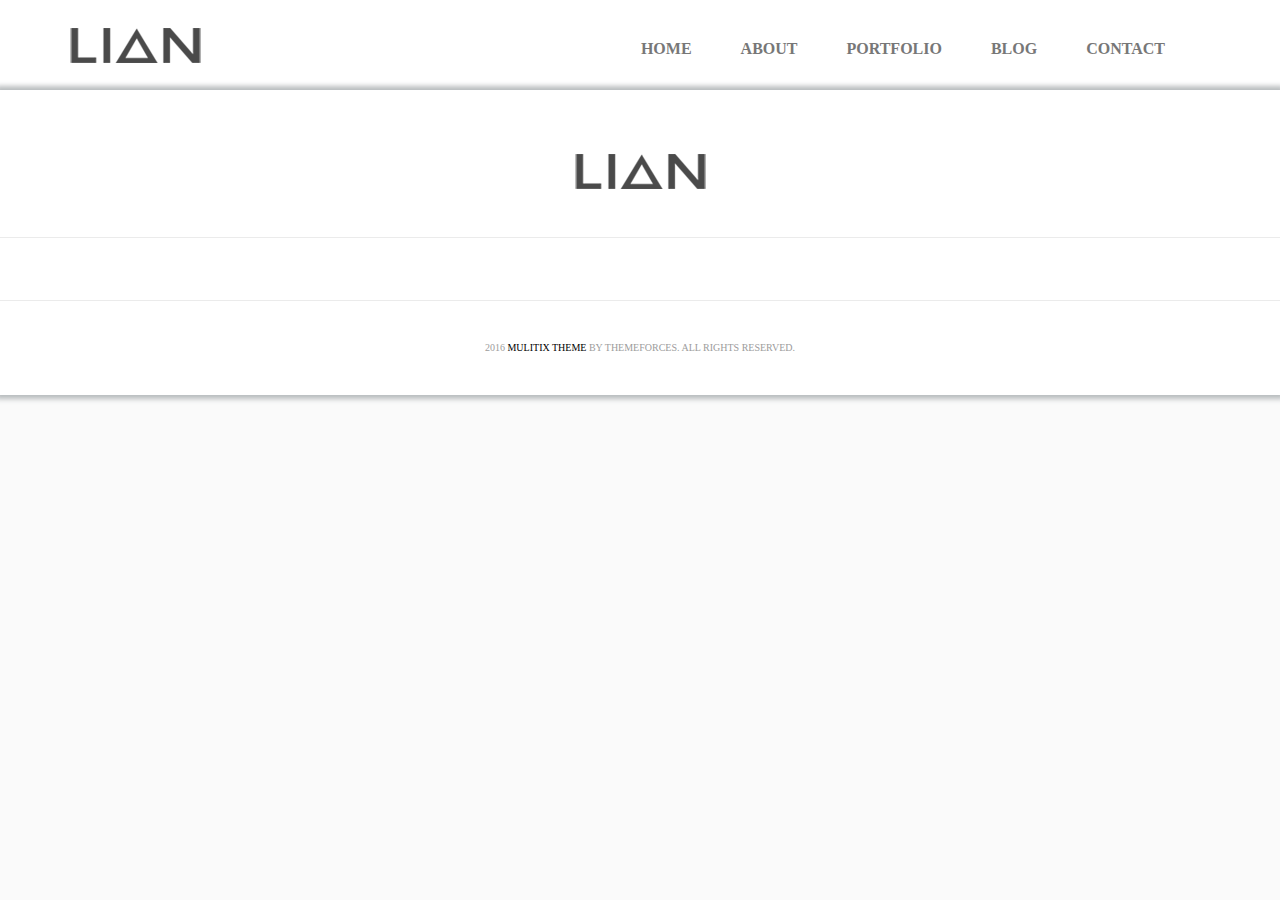
==== about.html @ 0880f0f6 "home+contact pre done" ====
<!doctype html>
<html lang="en">
<head>
    <meta charset="UTF-8">
    <meta name="viewport"
          content="width=device-width, user-scalable=no, initial-scale=1.0, maximum-scale=1.0, minimum-scale=1.0">
    <meta http-equiv="X-UA-Compatible" content="ie=edge">
    <title>About Lian</title>
    <link rel="stylesheet" href="https://use.fontawesome.com/releases/v5.5.0/css/all.css"
          integrity="sha384-B4dIYHKNBt8Bc12p+WXckhzcICo0wtJAoU8YZTY5qE0Id1GSseTk6S+L3BlXeVIU" crossorigin="anonymous">
    <link rel="stylesheet" href="css/owl.theme.default.css">
    <link rel="stylesheet" href="css/owl.carousel.css">
    <link rel="stylesheet" href="css/style.css">

    <script
            src="https://code.jquery.com/jquery-2.2.1.js"
            integrity="sha256-eNcUzO3jsv0XlJLveFEkbB8bA7/CroNpNVk3XpmnwHc="
            crossorigin="anonymous"></script>
    <script src="js/owl.carousel.js"></script>
    <script src="js/script.js"></script>
</head>
<body>

<header class="main-head">
    <div class="container">
        <a href="#"><img src="images/logo.png" class="logo"/></a>
        <div class="head-buttons">
            <a href="index.html">HOME</a>
            <a href="about.html">About</a>
            <a href="portfolio.html">Portfolio</a>
            <a href="blog.html">BLOG</a>
            <a href="contact.html">Contact</a>
            <a href="#"><i class="fas fa-search"></i></a>
        </div>
    </div>
</header>




<footer>
    <div class="logo-footer">
        <a href="#">
            <img src="images/logo.png"/>
        </a>
    </div>
    <div class="social">
        <a href="#">
            <i class="fab fa-facebook-f"></i>
        </a>
        <a href="#">
            <i class="fab fa-google-plus-g"></i>
        </a>
        <a href="#">
            <i class="fab fa-twitter"></i>
        </a>
        <a href="#">
            <i class="fab fa-linkedin-in"></i>
        </a>
        <a href="#">
            <i class="fas fa-basketball-ball"></i>
        </a>
        <a href="#">
            <i class="fab fa-pinterest-p"></i>
        </a>
        <a href="#">
            <i class="fab fa-instagram"></i>
        </a>
    </div>
    <div class="footer-bot">
        <p><i class="far fa-copyright"></i> 2016 <span>Mulitix Theme</span> by ThemeForces. All Rights Reserved.</p>
    </div>
</footer>

</body>
</html>
---- css/style.css ----
* {
  margin: 0;
  padding: 0;
  font-size: inherit;
  color: inherit;
  -webkit-font-smoothing: antialiased; }

button::-moz-focus-inner {
  padding: 0;
  border: 0; }

a {
  outline: none;
  text-decoration: none; }

img {
  border: none; }

body {
  height: 100%;
  background-color: #fafafa; }

header {
  width: 100%;
  height: 90px;
  background-color: #ffffff;
  -webkit-box-shadow: 0 0 5px 4px #b8bcbe;
  box-shadow: 0 0 5px 4px #b8bcbe; }
  header img.logo {
    float: left;
    margin-top: 28px; }
  header .head-buttons {
    margin-top: 40px;
    float: right; }
    header .head-buttons a {
      line-height: 12px;
      margin-right: 45px;
      color: #777777;
      text-transform: uppercase;
      font-weight: bold; }
      header .head-buttons a:nth-last-child(1) {
        margin-right: 0; }
      header .head-buttons a:hover {
        color: #000000; }
  header:after {
    clear: both;
    display: block;
    content: ''; }

footer {
  padding-top: 64px;
  width: 100%;
  background-color: #ffffff;
  -webkit-box-shadow: 0 0 5px 4px #b8bcbe;
  box-shadow: 0 0 5px 4px #b8bcbe; }
  footer .logo-footer {
    text-align: center;
    margin-bottom: 44px; }
  footer .social {
    text-align: center;
    line-height: 61px;
    border-top: solid 1px #ebebeb;
    border-bottom: solid 1px #ebebeb; }
    footer .social a {
      margin-right: 57px;
      color: #777777;
      font-size: 13px; }
      footer .social a:nth-last-of-type(1) {
        margin-right: 0; }
  footer .footer-bot {
    line-height: 94px;
    text-align: center; }
    footer .footer-bot p {
      text-transform: uppercase;
      font-size: 10px;
      color: #9c9c9c; }
      footer .footer-bot p span {
        color: black; }

.container {
  max-width: 1140px;
  margin: auto; }

.owl-carousel .owl-nav button.owl-prev, .owl-carousel .owl-nav button.owl-next, .owl-carousel button.owl-dot {
  background-color: white;
  width: 15px;
  height: 15px;
  margin: 0 16px;
  border-radius: 10px;
  border: solid 4px transparent; }

.owl-nav {
  display: none; }

.owl-dots {
  position: absolute;
  bottom: 56px;
  width: 100%;
  text-align: center; }

.owl-carousel .owl-nav button.owl-prev, .owl-carousel .owl-nav button.owl-next, .owl-carousel button.owl-dot.active {
  border: solid 4px black; }

.owl-carousel {
  position: relative;
  z-index: 0; }

.owl-carousel img {
  width: 100%; }
.owl-carousel h1 {
  position: absolute;
  z-index: 1;
  bottom: 331px;
  left: 50%;
  transform: translate(-50%, 0);
  text-align: center;
  text-transform: uppercase;
  color: white;
  background-color: black;
  line-height: 56px;
  font-size: 33px;
  padding: 0 70px; }
.owl-carousel h3 {
  position: absolute;
  z-index: 1;
  bottom: 282px;
  left: 50%;
  transform: translate(-50%, 0);
  text-align: center;
  text-transform: uppercase;
  color: black;
  font-size: 13px; }

.nav {
  margin-top: 33px;
  border-bottom: 1px solid #e1e1e1;
  border-top: 1px solid #e1e1e1;
  margin-bottom: 29px; }
  .nav ul {
    text-align: center;
    color: #444444;
    font-family: Roboto;
    font-size: 14px;
    font-weight: 700;
    line-height: 59px;
    letter-spacing: 1.05px; }
    .nav ul li {
      list-style-type: none;
      display: inline;
      text-transform: uppercase; }
      .nav ul li:after {
        content: "/";
        color: #d7d7d7;
        margin: 0 16px; }
      .nav ul li:nth-last-child(1):after {
        content: "";
        margin: 0; }

.flex-container {
  display: flex;
  margin: 30px;
  flex-wrap: wrap;
  align-self: flex-start; }

button.load-more {
  width: 77px;
  height: 10px;
  color: #ffffff;
  font-family: Roboto;
  font-size: 13px;
  line-height: 20.57px;
  text-transform: uppercase;
  letter-spacing: 0.76px; }

/*# sourceMappingURL=style.css.map */
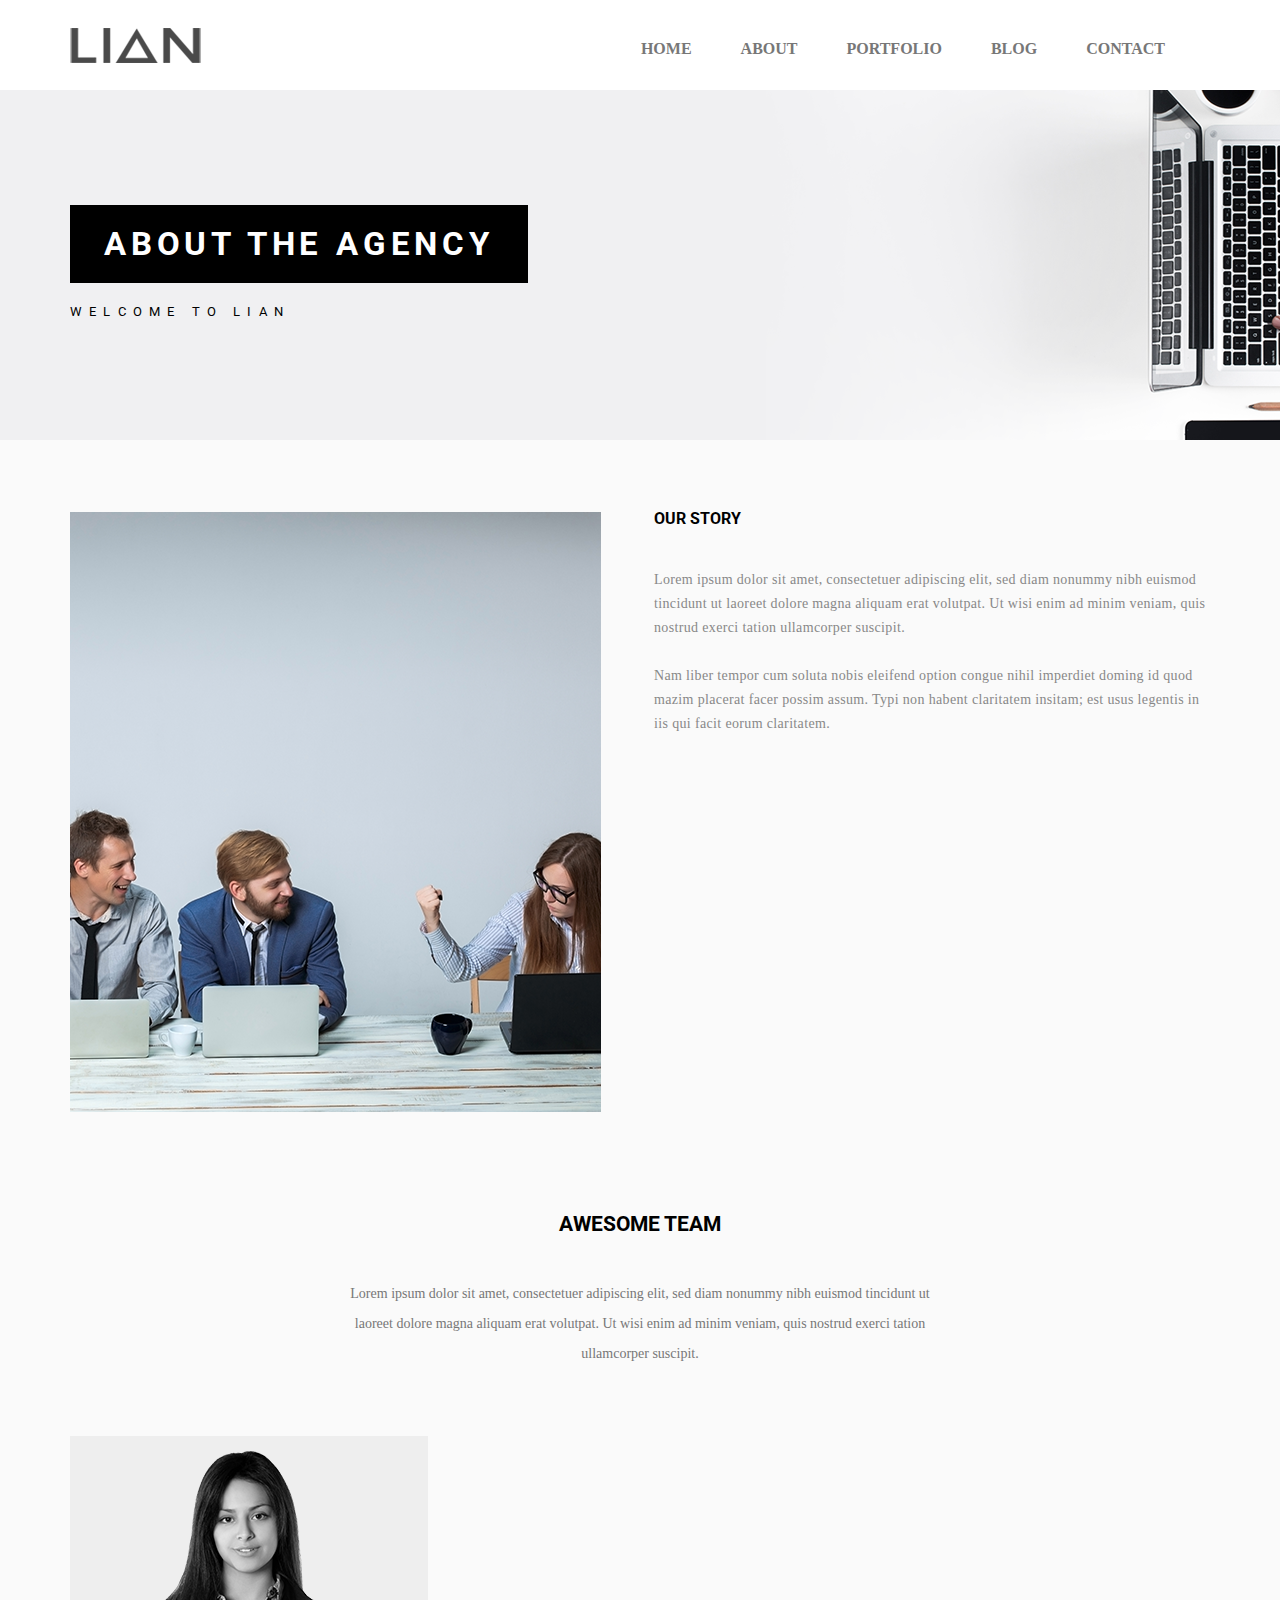
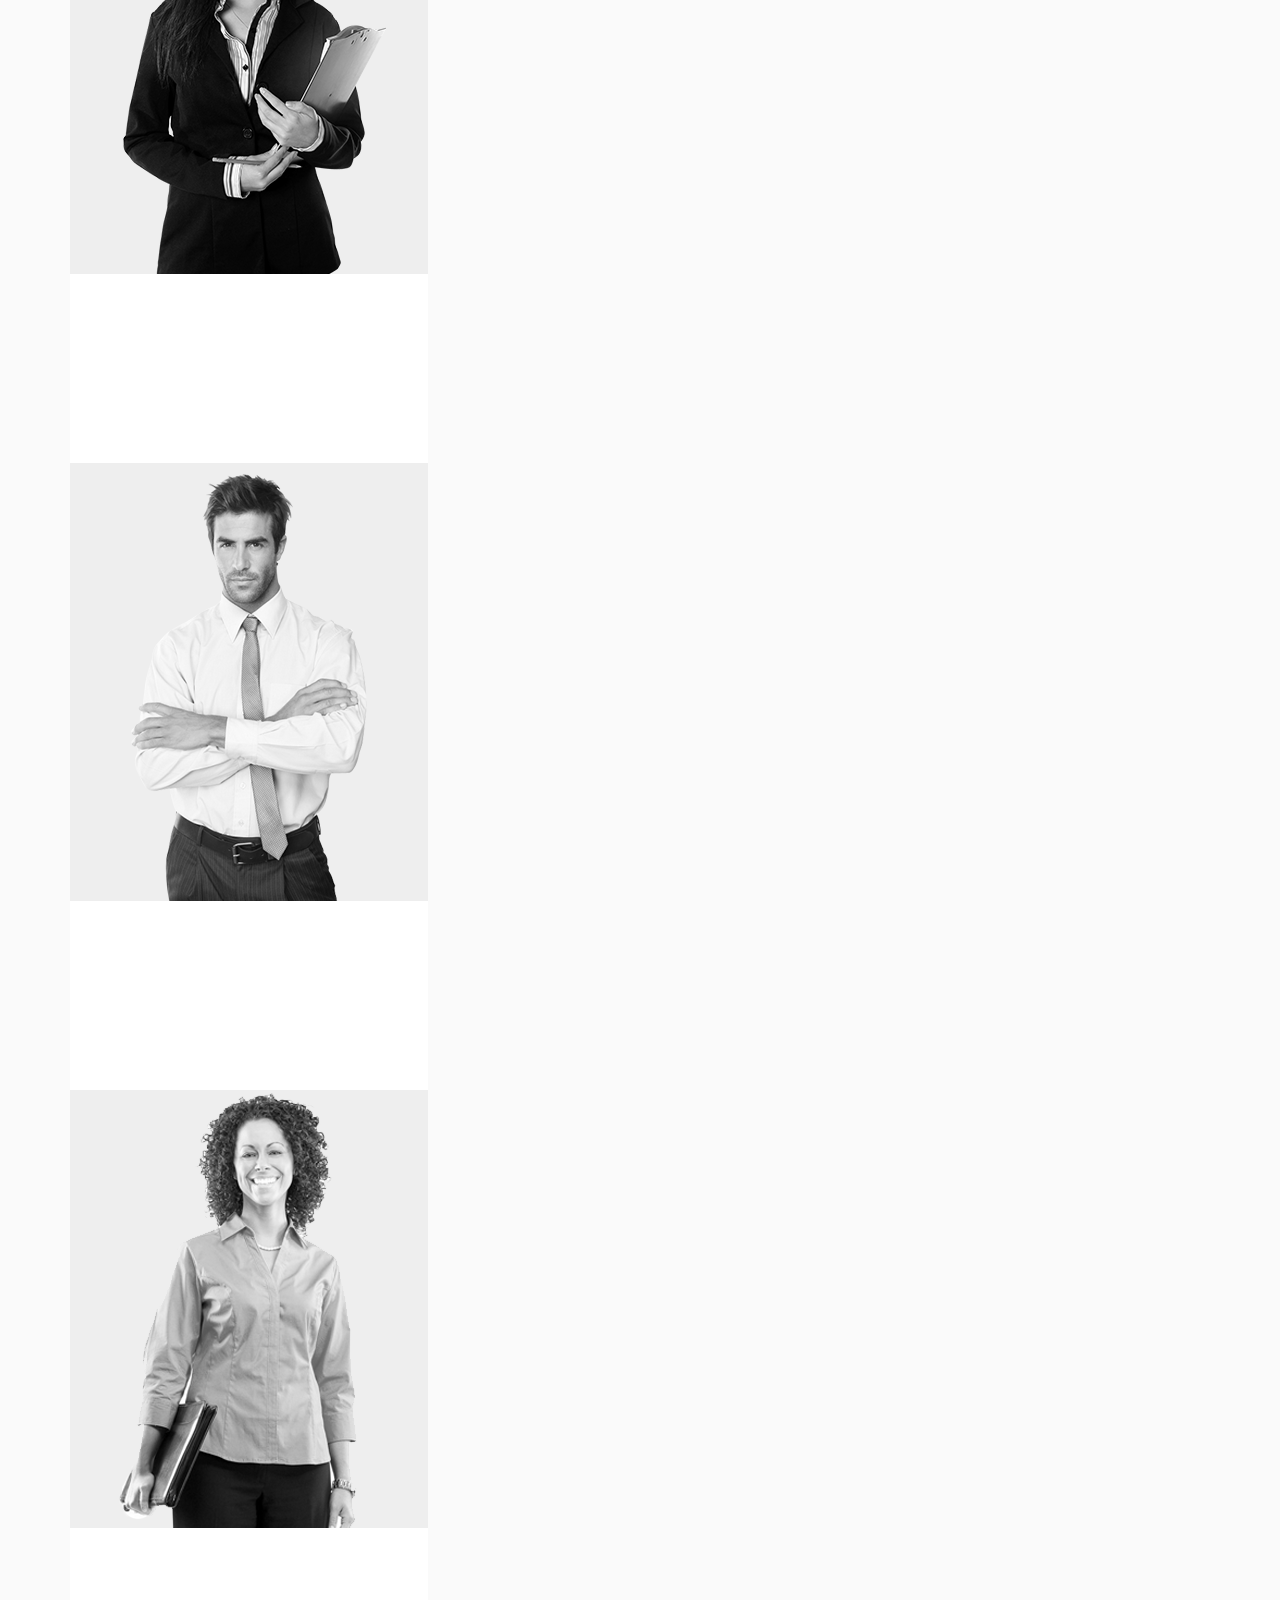
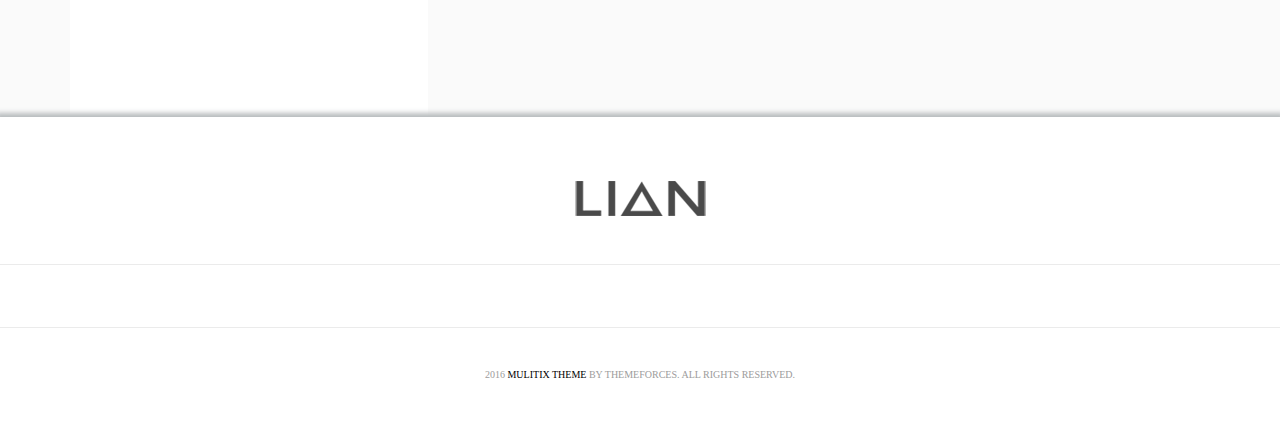
==== commit 5f929bad: "single post done" ====
--- a/about.html
+++ b/about.html
@@ -8,9 +8,11 @@
     <title>About Lian</title>
     <link rel="stylesheet" href="https://use.fontawesome.com/releases/v5.5.0/css/all.css"
           integrity="sha384-B4dIYHKNBt8Bc12p+WXckhzcICo0wtJAoU8YZTY5qE0Id1GSseTk6S+L3BlXeVIU" crossorigin="anonymous">
+    <link href="https://fonts.googleapis.com/css?family=PT+Serif|Roboto:300,400,500,500i,700,700i" rel="stylesheet">
     <link rel="stylesheet" href="css/owl.theme.default.css">
     <link rel="stylesheet" href="css/owl.carousel.css">
-    <link rel="stylesheet" href="css/style.css">
+    <!--<link rel="stylesheet" href="css/style.css">-->
+    <link rel="stylesheet" href="css/about.css">
 
     <script
             src="https://code.jquery.com/jquery-2.2.1.js"
@@ -35,7 +37,46 @@
     </div>
 </header>
 
+<section class="first-section"> <!-- Главный банер -->
+    <div class="container">
+        <h1>About The Agency</h1>
+        <p>Welcome to Lian</p>
+    </div>
+</section>
 
+<section class="story container">
+    <img src="images/shutterstock_295137809.png"/>
+    <div class="Our-Story">
+        <h2>Our Story</h2>
+        <p> Lorem ipsum dolor sit amet, consectetuer adipiscing elit, sed diam nonummy nibh euismod tincidunt ut laoreet
+            dolore magna aliquam erat volutpat. Ut wisi enim ad minim veniam, quis nostrud exerci tation ullamcorper
+            suscipit.<br><br>
+
+            Nam liber tempor cum soluta nobis eleifend option congue nihil imperdiet doming id quod mazim placerat facer
+            possim assum. Typi non habent claritatem insitam; est usus legentis in iis qui facit eorum claritatem.
+        </p>
+    </div>
+</section>
+
+<section class="awesome-team container">
+    <div class="team">
+        <h2>Awesome Team</h2>
+        <p>Lorem ipsum dolor sit amet, consectetuer adipiscing elit, sed diam nonummy nibh euismod tincidunt ut laoreet
+            dolore magna aliquam erat volutpat. Ut wisi enim ad minim veniam, quis nostrud exerci tation ullamcorper
+            suscipit.</p>
+    </div>
+    <div class="our-team">
+        <div class="person-1">
+            <img src="images/person-1.png"/>
+        </div>
+        <div class="person-2">
+            <img src="images/person-2.png"/>
+        </div>
+        <div class="person-3">
+            <img src="images/person-3.png"/>
+        </div>
+    </div>
+</section>
 
 
 <footer>
--- a/css/about.css
+++ b/css/about.css
@@ -0,0 +1,174 @@
+* {
+  margin: 0;
+  padding: 0;
+  font-size: inherit;
+  color: inherit;
+  -webkit-font-smoothing: antialiased; }
+
+button::-moz-focus-inner {
+  padding: 0;
+  border: 0; }
+
+a {
+  outline: none;
+  text-decoration: none; }
+
+img {
+  border: none; }
+
+body {
+  height: 100%;
+  background-color: #fafafa; }
+
+header {
+  width: 100%;
+  height: 90px;
+  background-color: #ffffff;
+  -webkit-box-shadow: 0 0 5px 4px #b8bcbe;
+  box-shadow: 0 0 5px 4px #b8bcbe; }
+  header img.logo {
+    float: left;
+    margin-top: 28px; }
+  header .head-buttons {
+    margin-top: 40px;
+    float: right; }
+    header .head-buttons a {
+      line-height: 12px;
+      margin-right: 45px;
+      color: #777777;
+      text-transform: uppercase;
+      font-weight: bold; }
+      header .head-buttons a:nth-last-child(1) {
+        margin-right: 0; }
+      header .head-buttons a:hover {
+        color: #000000; }
+  header:after {
+    clear: both;
+    display: block;
+    content: ''; }
+
+footer {
+  padding-top: 64px;
+  width: 100%;
+  background-color: #ffffff;
+  -webkit-box-shadow: 0 0 5px 4px #b8bcbe;
+  box-shadow: 0 0 5px 4px #b8bcbe; }
+  footer .logo-footer {
+    text-align: center;
+    margin-bottom: 44px; }
+  footer .social {
+    text-align: center;
+    line-height: 61px;
+    border-top: solid 1px #ebebeb;
+    border-bottom: solid 1px #ebebeb; }
+    footer .social a {
+      margin-right: 57px;
+      color: #777777;
+      font-size: 13px; }
+      footer .social a:nth-last-of-type(1) {
+        margin-right: 0; }
+  footer .footer-bot {
+    line-height: 94px;
+    text-align: center; }
+    footer .footer-bot p {
+      text-transform: uppercase;
+      font-size: 10px;
+      color: #9c9c9c; }
+      footer .footer-bot p span {
+        color: black; }
+
+body {
+  background-color: #fafafa; }
+
+.container {
+  max-width: 1140px;
+  margin: auto; }
+
+.first-section {
+  position: relative;
+  background-image: url("../images/2-layers.png");
+  background-size: cover;
+  height: 350px;
+  width: 100%; }
+  .first-section h1 {
+    line-height: 56px;
+    font-size: 33px;
+    background-color: #000000;
+    padding: 11px 34px;
+    color: #ffffff;
+    text-transform: uppercase;
+    font-family: Roboto;
+    letter-spacing: 4.8px;
+    margin-bottom: 44px;
+    margin-top: 115px;
+    position: absolute; }
+  .first-section p {
+    text-transform: uppercase;
+    font-size: 13px;
+    margin-top: 214px;
+    position: absolute;
+    font-family: Roboto;
+    letter-spacing: 7.2px; }
+  .first-section img {
+    position: absolute;
+    right: 0; }
+
+.story {
+  margin-top: 72px;
+  margin-bottom: 100px; }
+  .story img {
+    float: left;
+    margin-right: 53px; }
+  .story .Our-Story {
+    margin-top: 8px;
+    margin-bottom: 7px; }
+    .story .Our-Story h2 {
+      font-family: Roboto;
+      line-height: 13px;
+      margin-bottom: 43px;
+      color: #000000;
+      text-transform: uppercase; }
+    .story .Our-Story p {
+      color: #888888;
+      font-family: Roboto-Regular;
+      font-size: 14px;
+      line-height: 24px;
+      letter-spacing: 0.35px; }
+  .story:after {
+    clear: both;
+    display: block;
+    content: ''; }
+
+.awesome-team .team {
+  margin: auto;
+  width: 595px; }
+  .awesome-team .team h2 {
+    font-family: Roboto;
+    text-transform: uppercase;
+    font-size: 21px;
+    margin-bottom: 43px;
+    text-align: center;
+    color: #000000; }
+  .awesome-team .team p {
+    text-align: center;
+    font-family: "Roboto Light";
+    line-height: 30px;
+    font-size: 14px;
+    color: #777777;
+    margin-bottom: 67px; }
+.awesome-team .our-team .person-1 {
+  max-width: 358px;
+  height: 627px;
+  background-color: #ffffff;
+  margin-right: 29px; }
+.awesome-team .our-team .person-2 {
+  max-width: 358px;
+  height: 627px;
+  background-color: #ffffff;
+  margin-right: 29px; }
+.awesome-team .our-team .person-3 {
+  max-width: 358px;
+  height: 627px;
+  background-color: #ffffff; }
+
+/*# sourceMappingURL=about.css.map */
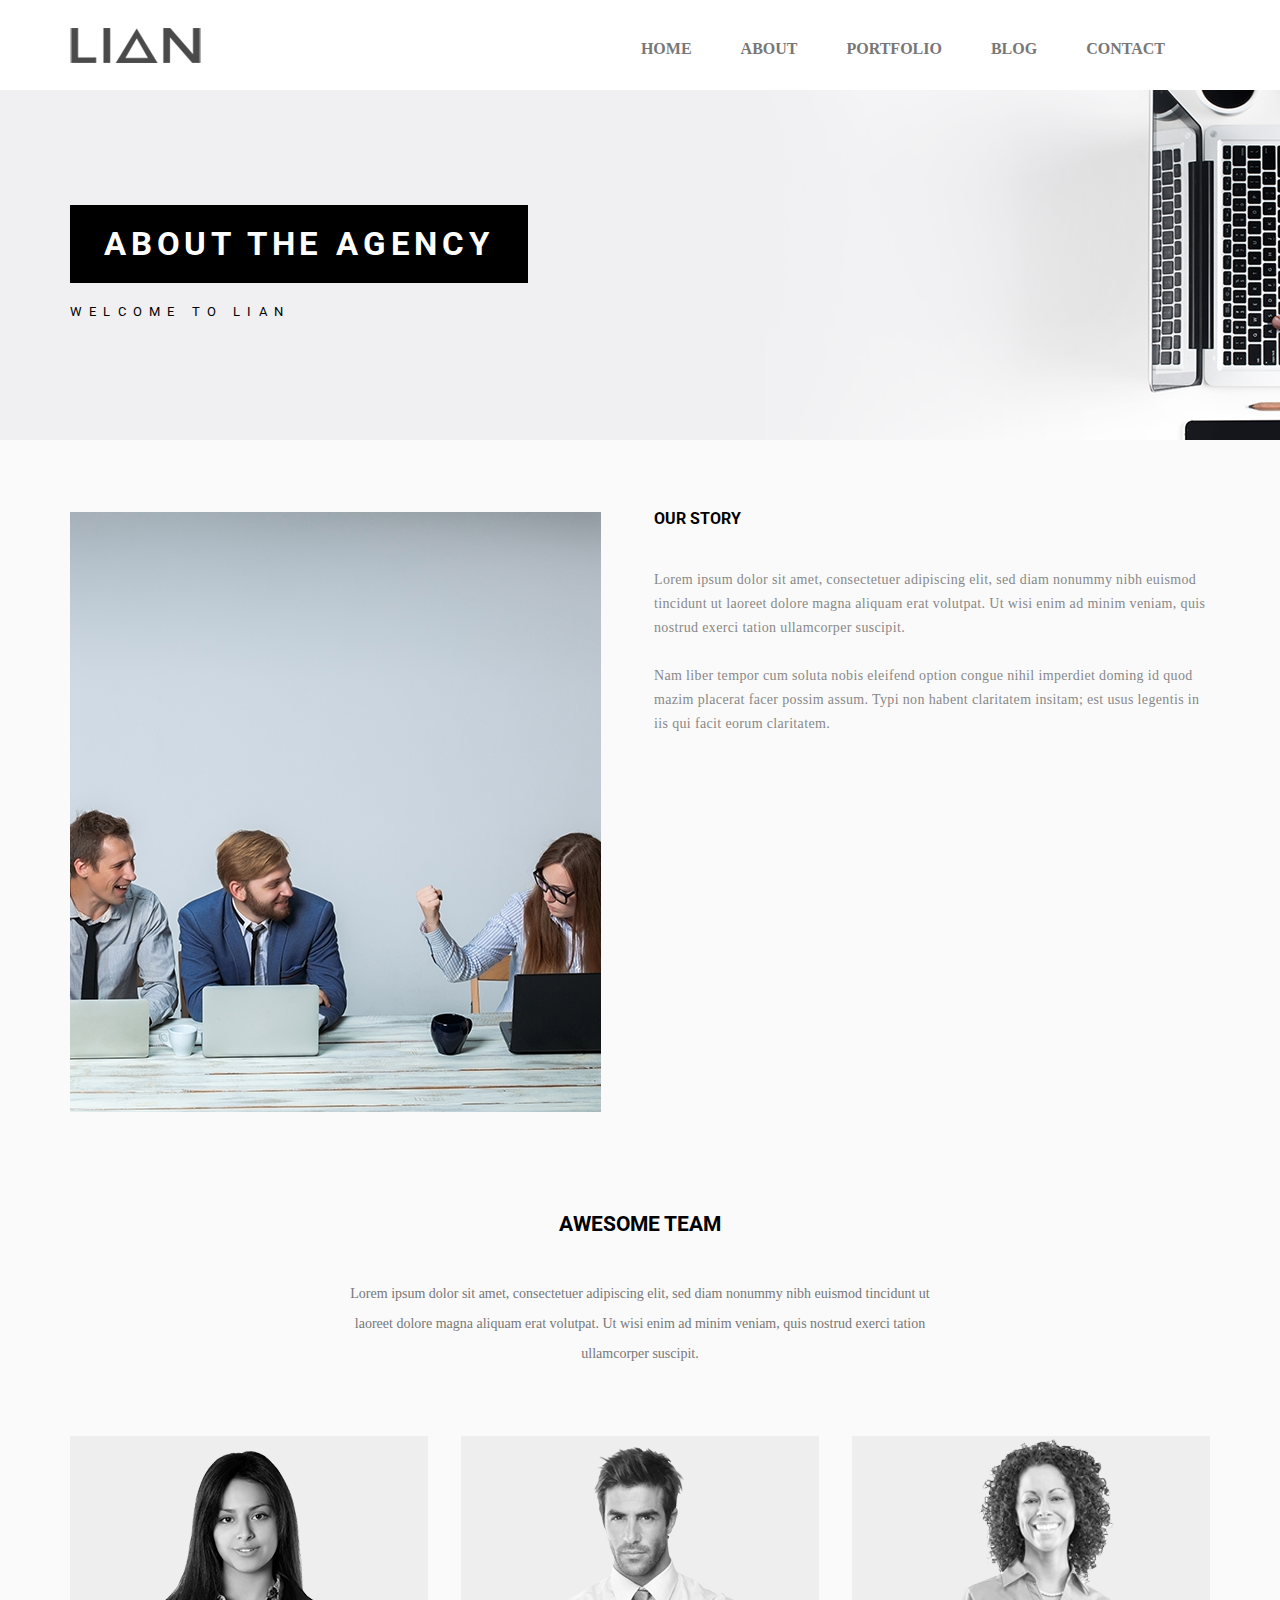
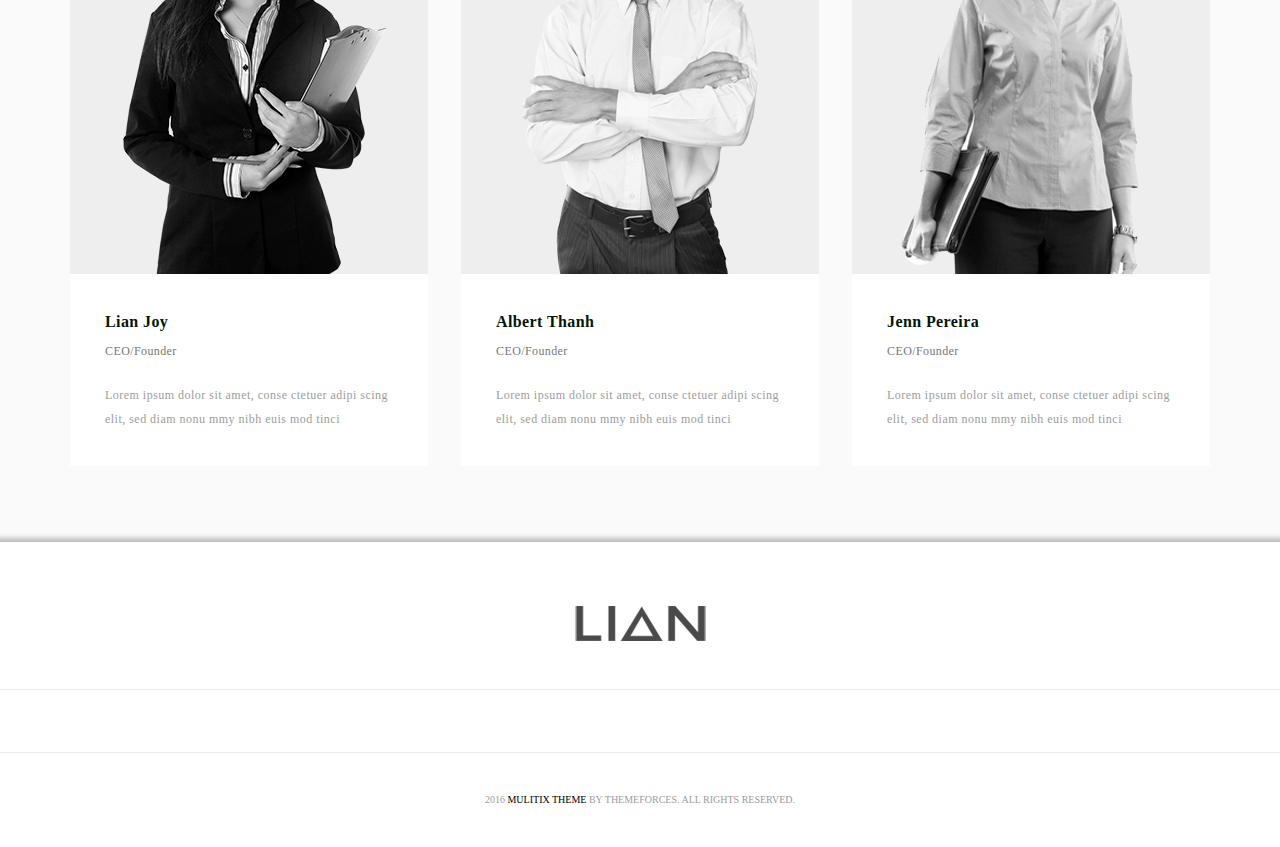
==== commit d1d1af8c: "some commit" ====
--- a/about.html
+++ b/about.html
@@ -66,14 +66,35 @@
             suscipit.</p>
     </div>
     <div class="our-team">
-        <div class="person-1">
+        <div class="person">
             <img src="images/person-1.png"/>
+            <div>
+                <h2> Lian Joy</h2>
+                <p class="place">CEO/Founder</p>
+                <p class="Description">Lorem ipsum dolor sit amet, conse ctetuer adipi scing elit, sed diam nonu mmy
+                    nibh
+                    euis mod tinci </p>
+            </div>
         </div>
-        <div class="person-2">
+        <div class="person">
             <img src="images/person-2.png"/>
+            <div>
+                <h2>Albert Thanh</h2>
+                <p class="place">CEO/Founder</p>
+                <p class="Description">Lorem ipsum dolor sit amet, conse ctetuer adipi scing elit, sed diam nonu mmy
+                    nibh
+                    euis mod tinci </p>
+            </div>
         </div>
-        <div class="person-3">
+        <div class="person">
             <img src="images/person-3.png"/>
+            <div>
+                <h2>Jenn Pereira</h2>
+                <p class="place">CEO/Founder</p>
+                <p class="Description">Lorem ipsum dolor sit amet, conse ctetuer adipi scing elit, sed diam nonu mmy
+                    nibh
+                    euis mod tinci </p>
+            </div>
         </div>
     </div>
 </section>
--- a/css/style.css
+++ b/css/style.css
@@ -104,32 +104,31 @@
 .owl-carousel {
   position: relative;
   z-index: 0; }
-
-.owl-carousel img {
-  width: 100%; }
-.owl-carousel h1 {
-  position: absolute;
-  z-index: 1;
-  bottom: 331px;
-  left: 50%;
-  transform: translate(-50%, 0);
-  text-align: center;
-  text-transform: uppercase;
-  color: white;
-  background-color: black;
-  line-height: 56px;
-  font-size: 33px;
-  padding: 0 70px; }
-.owl-carousel h3 {
-  position: absolute;
-  z-index: 1;
-  bottom: 282px;
-  left: 50%;
-  transform: translate(-50%, 0);
-  text-align: center;
-  text-transform: uppercase;
-  color: black;
-  font-size: 13px; }
+  .owl-carousel img {
+    width: 100%; }
+  .owl-carousel h1 {
+    position: absolute;
+    z-index: 1;
+    bottom: 331px;
+    left: 50%;
+    transform: translate(-50%, 0);
+    text-align: center;
+    text-transform: uppercase;
+    color: white;
+    background-color: black;
+    line-height: 56px;
+    font-size: 33px;
+    padding: 0 70px; }
+  .owl-carousel h3 {
+    position: absolute;
+    z-index: 1;
+    bottom: 282px;
+    left: 50%;
+    transform: translate(-50%, 0);
+    text-align: center;
+    text-transform: uppercase;
+    color: black;
+    font-size: 13px; }
 
 .nav {
   margin-top: 33px;
@@ -158,18 +157,22 @@
 
 .flex-container {
   display: flex;
-  margin: 30px;
-  flex-wrap: wrap;
-  align-self: flex-start; }
+  margin-bottom: 30px;
+  flex-direction: row;
+  justify-content: space-between; }
+  .flex-container a {
+    margin-bottom: 34px; }
 
-button.load-more {
-  width: 77px;
-  height: 10px;
-  color: #ffffff;
-  font-family: Roboto;
-  font-size: 13px;
-  line-height: 20.57px;
-  text-transform: uppercase;
-  letter-spacing: 0.76px; }
+.load-more {
+  text-align: center;
+  margin-bottom: 73px; }
+  .load-more button {
+    text-transform: uppercase;
+    font-size: 10px;
+    background-color: #959595;
+    padding: 10px 24px;
+    color: #ffffff;
+    border: none;
+    border-radius: 2px; }
 
 /*# sourceMappingURL=style.css.map */
--- a/css/about.css
+++ b/css/about.css
@@ -139,36 +139,54 @@
     display: block;
     content: ''; }
 
-.awesome-team .team {
-  margin: auto;
-  width: 595px; }
-  .awesome-team .team h2 {
-    font-family: Roboto;
-    text-transform: uppercase;
-    font-size: 21px;
-    margin-bottom: 43px;
-    text-align: center;
-    color: #000000; }
-  .awesome-team .team p {
-    text-align: center;
-    font-family: "Roboto Light";
-    line-height: 30px;
-    font-size: 14px;
-    color: #777777;
-    margin-bottom: 67px; }
-.awesome-team .our-team .person-1 {
-  max-width: 358px;
-  height: 627px;
-  background-color: #ffffff;
-  margin-right: 29px; }
-.awesome-team .our-team .person-2 {
-  max-width: 358px;
-  height: 627px;
-  background-color: #ffffff;
-  margin-right: 29px; }
-.awesome-team .our-team .person-3 {
-  max-width: 358px;
-  height: 627px;
-  background-color: #ffffff; }
+.awesome-team {
+  margin-bottom: 76px; }
+  .awesome-team .team {
+    width: 595px;
+    margin: auto; }
+    .awesome-team .team h2 {
+      font-family: Roboto;
+      text-transform: uppercase;
+      font-size: 21px;
+      margin-bottom: 43px;
+      text-align: center;
+      color: #000000; }
+    .awesome-team .team p {
+      text-align: center;
+      font-family: "Roboto Light";
+      line-height: 30px;
+      font-size: 14px;
+      color: #777777;
+      margin-bottom: 67px; }
+  .awesome-team .our-team {
+    display: flex;
+    flex-direction: row;
+    justify-content: space-between; }
+    .awesome-team .our-team .person {
+      max-width: 358px;
+      background-color: #ffffff;
+      margin-right: 29px; }
+      .awesome-team .our-team .person:nth-last-of-type(1) {
+        margin-right: 0; }
+      .awesome-team .our-team .person div {
+        margin: 35px; }
+        .awesome-team .our-team .person div h2 {
+          color: #041608;
+          font-family: "Roboto Light";
+          letter-spacing: 0.4px;
+          font-size: 16px;
+          margin-bottom: 13px; }
+        .awesome-team .our-team .person div .place {
+          color: #777777;
+          letter-spacing: 0.4px;
+          font-size: 12px;
+          font-family: "Roboto - Bold";
+          margin-bottom: 24px; }
+        .awesome-team .our-team .person div .Description {
+          line-height: 24px;
+          font-family: "Roboto - Regular";
+          letter-spacing: 0.48px;
+          font-size: 12px;
+          color: #9c9c9c; }
 
 /*# sourceMappingURL=about.css.map */
